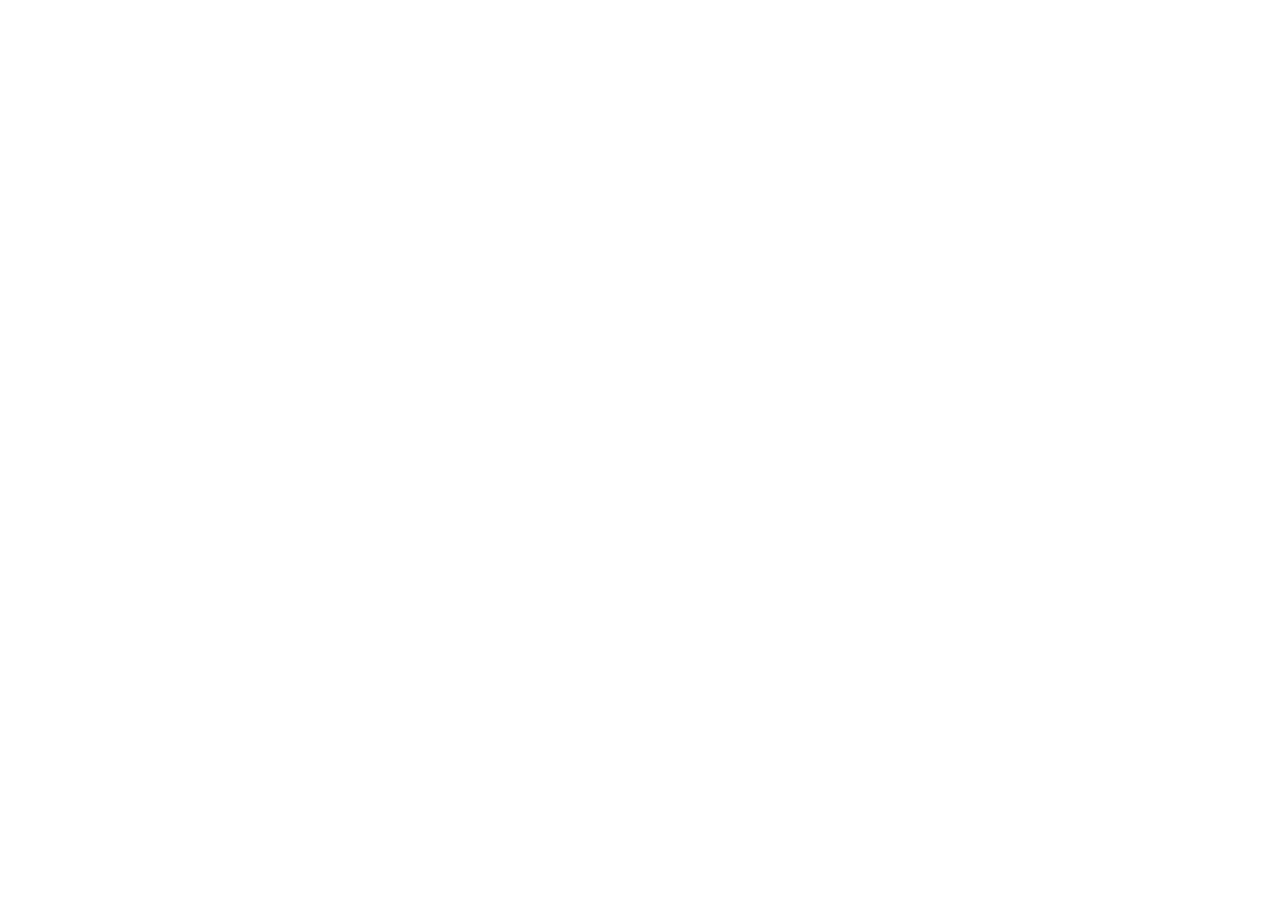
==== index.html @ 8ffe83c7 "Add initial html, css" ====
<!doctype html>
<html lang="en">
  <head>
    <meta charset="UTF-8" />
    <meta name="viewport" content="width=device-width, initial-scale=1.0" />
    <title>Document</title>
    <link rel="stylesheet" href="style.css" />
  </head>
  <body></body>
</html>
---- style.css ----
*,
*::before,
*::after {
  box-sizing: border-box;
  margin: 0;
  padding: 0;
}

/* @media (min-width: 768px) {
  .container {
    max-width: 700px;
  }
}

@media (min-width: 1400px) {
  .container {
    max-width: 1440px;
  }
} */
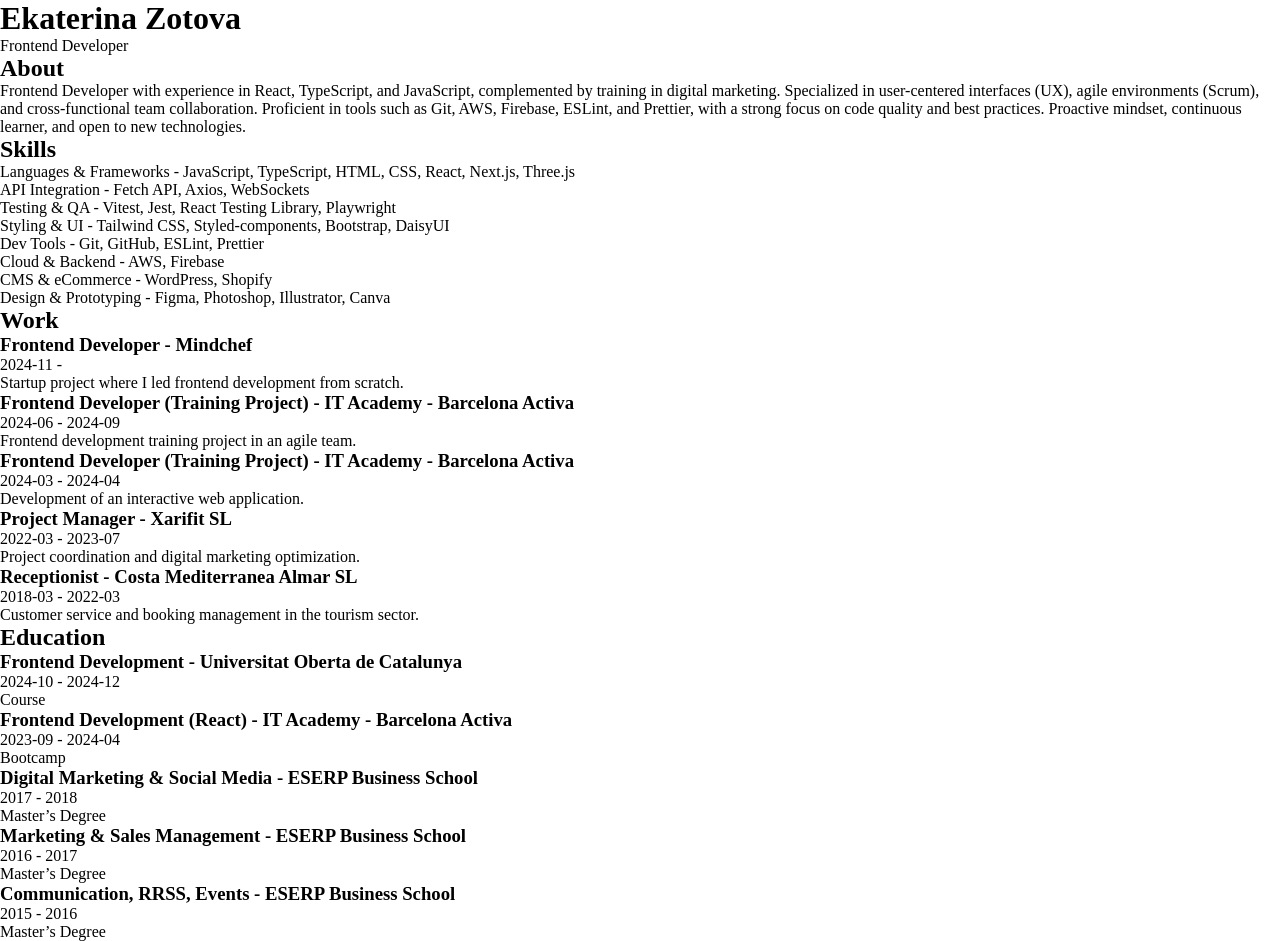
==== commit 3e14d39c: "Docs: add data.json" ====
--- a/index.html
+++ b/index.html
@@ -6,5 +6,32 @@
     <title>Document</title>
     <link rel="stylesheet" href="style.css" />
   </head>
-  <body></body>
+  <body>
+    <header>
+      <h1 id="name"></h1>
+      <p id="label"></p>
+    </header>
+
+    <section>
+      <h2>About</h2>
+      <p id="summary"></p>
+    </section>
+
+    <section>
+      <h2>Skills</h2>
+      <ul id="skills"></ul>
+    </section>
+
+    <section>
+      <h2>Work</h2>
+      <div id="work"></div>
+    </section>
+
+    <section>
+      <h2>Education</h2>
+      <div id="education"></div>
+    </section>
+
+    <script src="./script.js"></script>
+  </body>
 </html>
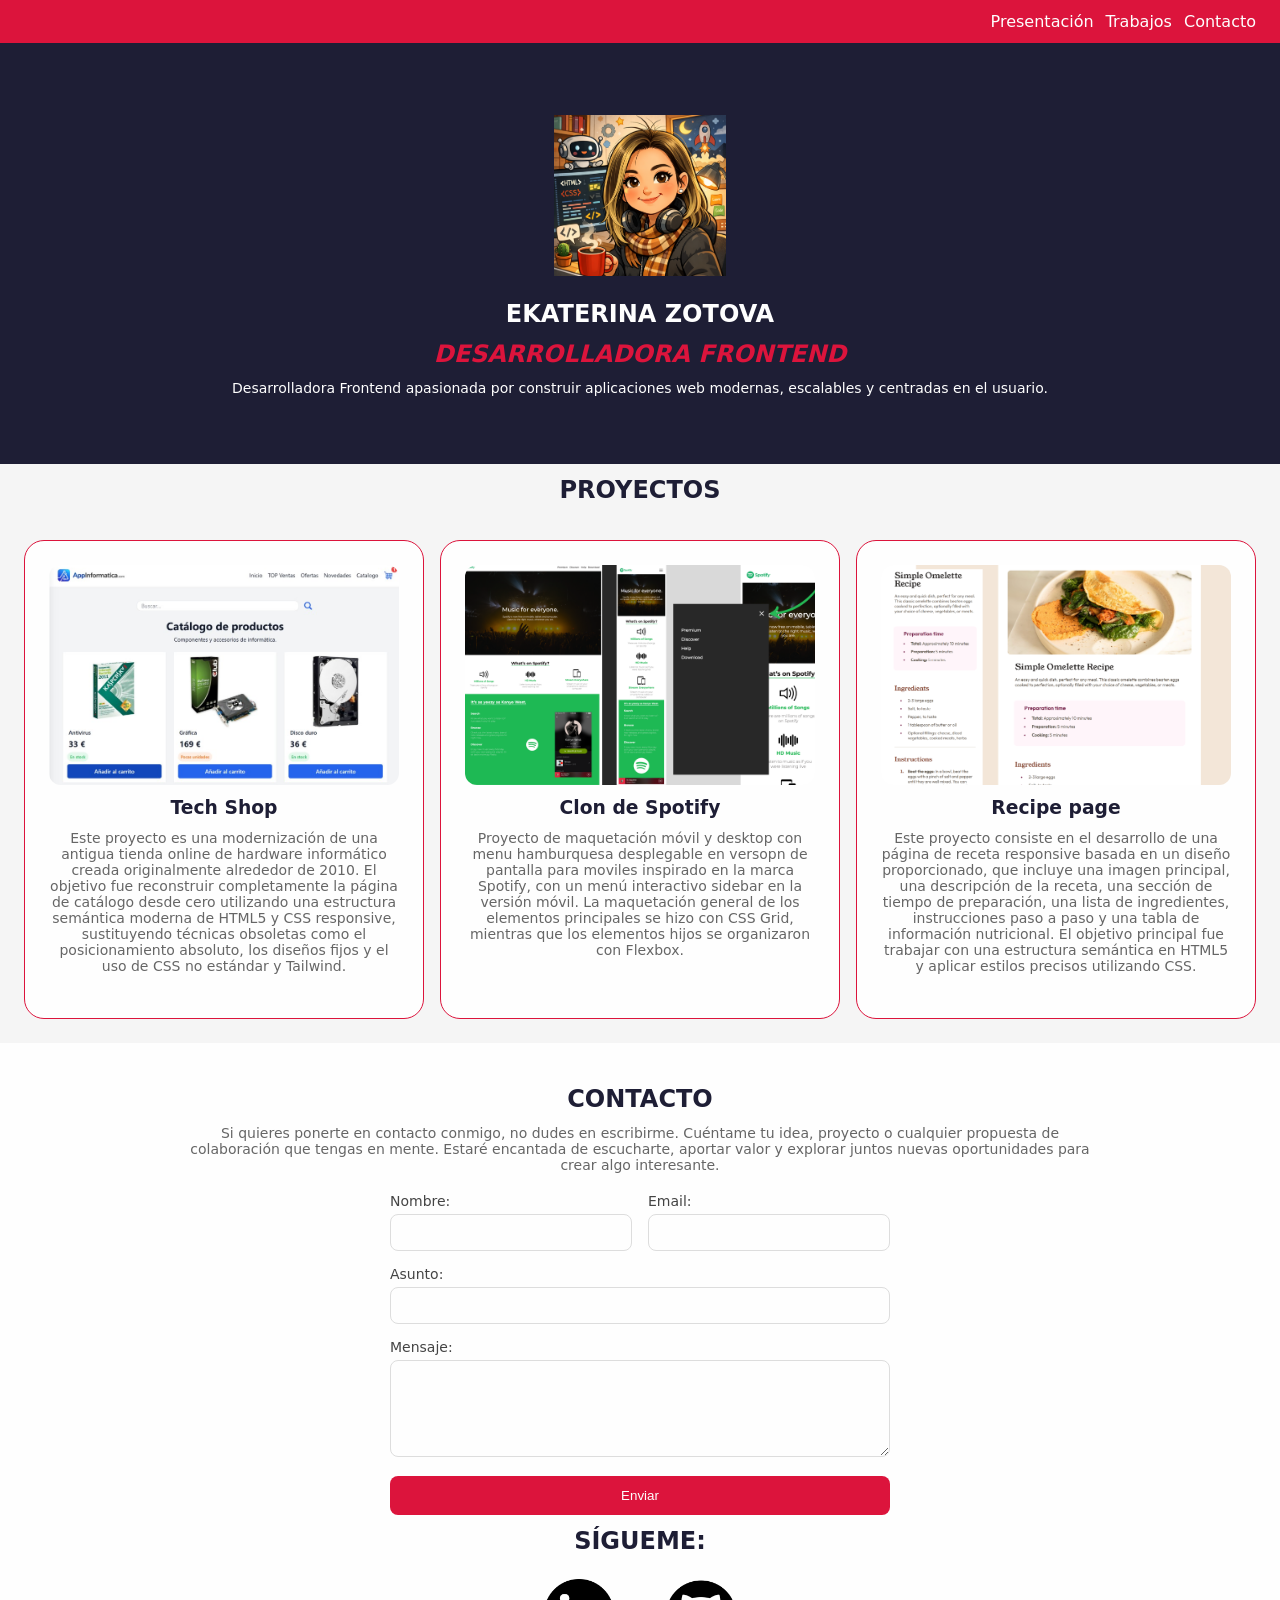
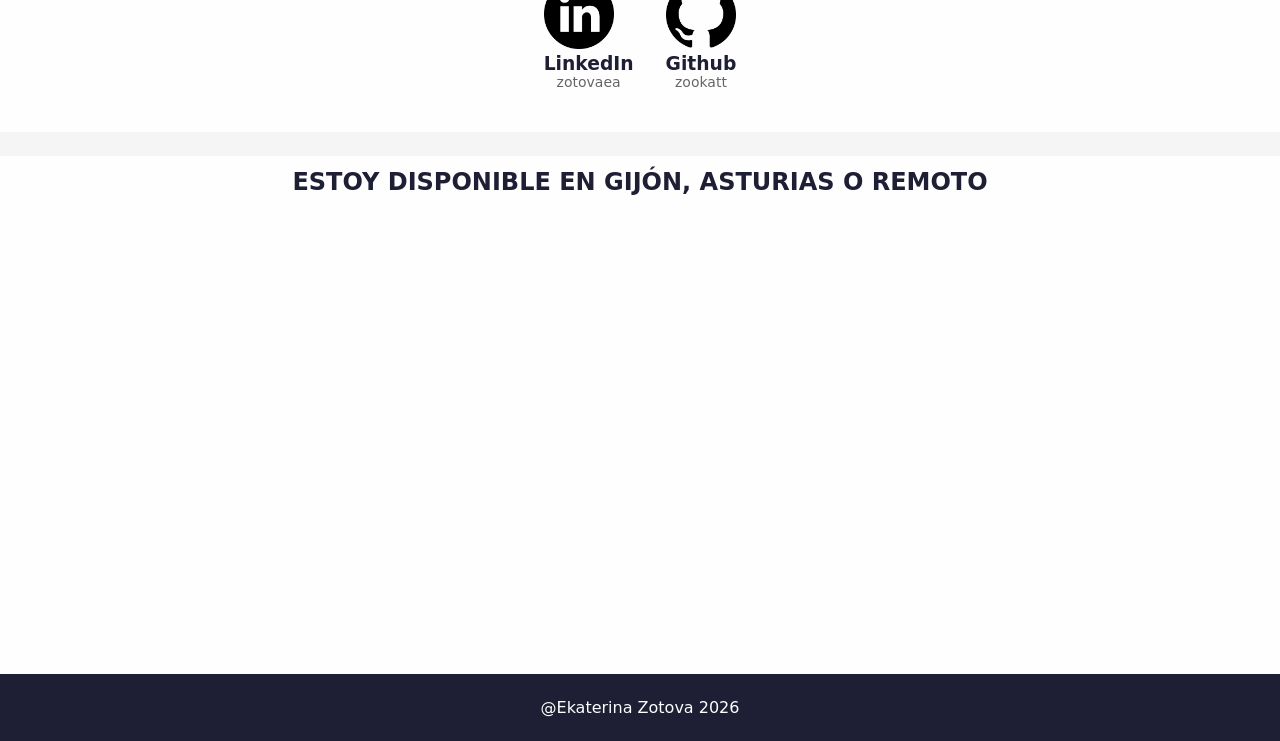
==== commit f44955e9: "anadir: primera version de portfolio" ====
--- a/index.html
+++ b/index.html
@@ -1,37 +1,199 @@
 <!doctype html>
-<html lang="en">
+<html>
   <head>
-    <meta charset="UTF-8" />
-    <meta name="viewport" content="width=device-width, initial-scale=1.0" />
-    <title>Document</title>
-    <link rel="stylesheet" href="style.css" />
+    <meta name="description" content="Portfolio ejercicio." />
+    <meta name="viewport" content="width=device-width, initial-scale=1" />
+    <link rel="stylesheet" href="./style.css" />
+    <link rel="icon" type="image/png" href="./assets/fav_zookatt.PNG" />
+    <title>Portfolio Nombre alumno</title>
   </head>
   <body>
-    <header>
-      <h1 id="name"></h1>
-      <p id="label"></p>
-    </header>
+    <!-- START NAV -->
+    <nav>
+      <ul>
+        <li><a href="#presentacion">Presentación</a></li>
+        <li><a href="#trabajos">Trabajos</a></li>
+        <li><a href="#contacto">Contacto</a></li>
+      </ul>
+    </nav>
+    <!-- END NAV -->
+    <!-- START WELCOME SECTION -->
+    <section id="presentacion">
+      <div class="hero">
+        <img
+          src="./assets/fav_zookatt.PNG"
+          alt="Imaden de zookatt"
+          id="zookatt"
+        />
+        <h1>Ekaterina Zotova</h1>
+        <h2>Desarrolladora Frontend</h2>
+        <p>
+          Desarrolladora Frontend apasionada por construir aplicaciones web
+          modernas, escalables y centradas en el usuario.
+        </p>
+      </div>
+      <!-- <h3>Me especializo en:</h3>
+      <ul>
+        <li>Ecosistemas de React y Next.js</li>
+        <li>TypeScript y JavaScript moderno</li>
+        <li>Interfaces limpias con Tailwind CSS</li>
+        <li>Testing y calidad de código</li>
+        <li>Integración con la nube (AWS y Firebase)</li>
+      </ul>
 
-    <section>
-      <h2>About</h2>
-      <p id="summary"></p>
+      <p>
+        Me importa el rendimiento, la arquitectura reutilizable, el código
+        mantenible y la mejora continua. Actualmente estoy ampliando mis
+        habilidades a través del programa de Diseño, Desarrollo y Publicación
+        Web en Factoría F5.
+      </p> -->
     </section>
+    <!-- END WELCOME SECTION -->
+    <!-- START PROJECTS SECTION -->
+    <section id="trabajos">
+      <h2>Proyectos</h2>
+      <div class="proyectos">
+        <article>
+          <a href="https://github.com/zookatt/tech-shop"
+            ><img
+              src="./assets/projects/tech-shop.jpg"
+              alt="Tech Shop — Modernización de una tienda online"
+            />
+            <h3>Tech Shop</h3>
+            <p>
+              Este proyecto es una modernización de una antigua tienda online de
+              hardware informático creada originalmente alrededor de 2010. El
+              objetivo fue reconstruir completamente la página de catálogo desde
+              cero utilizando una estructura semántica moderna de HTML5 y CSS
+              responsive, sustituyendo técnicas obsoletas como el
+              posicionamiento absoluto, los diseños fijos y el uso de CSS no
+              estándar y Tailwind.
+            </p></a
+          >
+        </article>
+        <article>
+          <a href="https://github.com/zookatt/clon-spotify"
+            ><img src="./assets/projects/spotify.png" alt="Clon de Spotify" />
+            <h3>Clon de Spotify</h3>
+            <p>
+              Proyecto de maquetación móvil y desktop con menu hamburquesa
+              desplegable en versopn de pantalla para moviles inspirado en la
+              marca Spotify, con un menú interactivo sidebar en la versión
+              móvil. La maquetación general de los elementos principales se hizo
+              con CSS Grid, mientras que los elementos hijos se organizaron con
+              Flexbox.
+            </p></a
+          >
+        </article>
+        <article>
+          <a href="https://github.com/zookatt/recipe-page"
+            ><img
+              src="./assets/projects/recipe.png"
+              alt="Recipe page challenge"
+            />
+            <h3>Recipe page</h3>
+            <p>
+              Este proyecto consiste en el desarrollo de una página de receta
+              responsive basada en un diseño proporcionado, que incluye una
+              imagen principal, una descripción de la receta, una sección de
+              tiempo de preparación, una lista de ingredientes, instrucciones
+              paso a paso y una tabla de información nutricional. El objetivo
+              principal fue trabajar con una estructura semántica en HTML5 y
+              aplicar estilos precisos utilizando CSS.
+            </p></a
+          >
+        </article>
+      </div>
+    </section>
+    <!-- END PROJECTS SECTION -->
+    <!-- START CONTACT SECTION -->
+    <section id="contacto">
+      <div class="container-form">
+        <h2>Contacto</h2>
+        <p class="contact-description">
+          Si quieres ponerte en contacto conmigo, no dudes en escribirme.
+          Cuéntame tu idea, proyecto o cualquier propuesta de colaboración que
+          tengas en mente. Estaré encantada de escucharte, aportar valor y
+          explorar juntos nuevas oportunidades para crear algo interesante.
+        </p>
+        <form action="#" method="post">
+          <div class="form-row">
+            <div class="form-field">
+              <label for="nombre">Nombre:</label>
+              <input
+                type="text"
+                id="nombre"
+                name="nombre"
+                minlength="2"
+                maxlength="10"
+                required
+              />
+            </div>
 
-    <section>
-      <h2>Skills</h2>
-      <ul id="skills"></ul>
+            <div class="form-field">
+              <label for="email">Email:</label>
+              <input type="email" id="email" name="email" required />
+            </div>
+          </div>
+
+          <div class="form-field">
+            <label for="asunto">Asunto:</label>
+            <input
+              type="text"
+              id="asunto"
+              name="asunto"
+              minlength="4"
+              maxlength="60"
+              required
+            />
+          </div>
+
+          <div class="form-field">
+            <label for="mensaje">Mensaje:</label>
+            <textarea id="mensaje" name="mensaje" rows="5" required></textarea>
+          </div>
+
+          <button type="submit">Enviar</button>
+        </form>
+        <h2>Sígueme:</h2>
+        <div class="rrss">
+          <article>
+            <a href="https://www.linkedin.com/in/zotovaea/">
+              <img
+                src="./assets/linkedin.png"
+                alt="Linkedin Logo"
+                id="linkedin"
+              />
+              <h3>LinkedIn</h3>
+              <p>zotovaea</p></a
+            >
+          </article>
+          <article>
+            <a href="https://github.com/zookatt">
+              <img src="./assets/github.png" alt="Github Logo" id="github" />
+              <h3>Github</h3>
+              <p>zookatt</p></a
+            >
+          </article>
+        </div>
+      </div>
+
+      <div class="map">
+        <h2>Estoy disponible en Gijón, Asturias o Remoto</h2>
+        <iframe
+          src="https://www.google.com/maps/embed?pb=!1m18!1m12!1m3!1d46281.63842436949!2d-5.70965400100262!3d43.53148328144494!2m3!1f0!2f0!3f0!3m2!1i1024!2i768!4f13.1!3m3!1m2!1s0xd367c66cbf494bf%3A0xbd06d207048d3536!2sGij%C3%B3n%2C%20Asturias!5e0!3m2!1ses!2ses!4v1775550826451!5m2!1ses!2ses"
+          width="100%"
+          height="450"
+          style="border: 0"
+          allowfullscreen=""
+          loading="lazy"
+          referrerpolicy="no-referrer-when-downgrade"
+        ></iframe>
+      </div>
     </section>
-
-    <section>
-      <h2>Work</h2>
-      <div id="work"></div>
-    </section>
-
-    <section>
-      <h2>Education</h2>
-      <div id="education"></div>
-    </section>
-
-    <script src="./script.js"></script>
+    <!-- END CONTACT SECTION -->
+    <!-- START FOOTER SECTION -->
+    <footer><figcaption>@Ekaterina Zotova 2026</figcaption></footer>
+    <!-- END FOOTER SECTION -->
   </body>
 </html>
--- a/style.css
+++ b/style.css
@@ -6,14 +6,297 @@
   padding: 0;
 }
 
-/* @media (min-width: 768px) {
-  .container {
-    max-width: 700px;
-  }
-}
-
-@media (min-width: 1400px) {
-  .container {
-    max-width: 1440px;
-  }
-} */
+:root {
+  --primary: #1e1e35;
+  --secondary: crimson;
+  --white: #fefefe;
+  --light-bg: #f5f5f5;
+  --text-muted: #666;
+  --label: #444;
+  --border: #ddd;
+  --focus: #999;
+  --button-hover: #444;
+}
+
+body {
+  font-family:
+    system-ui,
+    -apple-system,
+    BlinkMacSystemFont,
+    "Segoe UI",
+    Roboto,
+    Oxygen,
+    Ubuntu,
+    Cantarell,
+    "Open Sans",
+    "Helvetica Neue",
+    sans-serif;
+  background-color: var(--light-bg);
+}
+
+h1 {
+  color: var(--white);
+  text-align: center;
+  text-transform: uppercase;
+}
+
+h2 {
+  margin: 12px;
+  color: var(--primary);
+  font-size: x-large;
+  text-align: center;
+  text-transform: uppercase;
+}
+
+p {
+  margin-bottom: 20px;
+  color: var(--text-muted);
+  font-size: 14px;
+  text-align: center;
+}
+
+label {
+  font-size: 14px;
+  color: var(--label);
+}
+
+nav {
+  position: sticky;
+  top: 0;
+  left: 0;
+  z-index: 10;
+  width: 100%;
+}
+
+nav ul {
+  display: flex;
+  justify-content: flex-end;
+  gap: 12px;
+  padding: 12px 24px;
+  background-color: var(--secondary);
+}
+
+nav ul li {
+  list-style: none;
+}
+
+nav ul li a {
+  color: var(--white);
+  text-decoration: none;
+  transition: color 0.3s ease;
+}
+
+nav ul li a:hover {
+  color: var(--primary);
+}
+
+.hero {
+  padding: 48px;
+  background-color: var(--primary);
+}
+
+#zookatt {
+  display: block;
+  width: 220px;
+  max-width: 100%;
+  height: auto;
+  margin: 0 auto;
+  padding: 24px;
+}
+
+.hero h2 {
+  color: var(--secondary);
+  font-style: italic;
+}
+
+.hero p {
+  color: var(--white);
+}
+
+.proyectos {
+  display: grid;
+  grid-template-columns: 1fr;
+  gap: 1rem;
+  padding: 24px;
+}
+
+.proyectos article {
+  padding: 24px;
+  border: 1px solid var(--secondary);
+  border-radius: 20px;
+  background-color: var(--white);
+}
+
+.proyectos article a {
+  color: var(--primary);
+  text-align: center;
+  text-decoration: none;
+}
+
+.proyectos article h3 {
+  margin: 12px;
+}
+
+.proyectos article img {
+  display: block;
+  width: 100%;
+  height: 220px;
+  border-radius: 12px;
+  object-fit: cover;
+}
+
+.container-form {
+  display: flex;
+  flex-direction: column;
+  align-items: center;
+  margin: 0 auto;
+  padding: 30px;
+  background-color: var(--white);
+}
+
+.contact-description {
+  width: 100%;
+  max-width: 900px;
+}
+
+form {
+  width: 100%;
+  max-width: 500px;
+}
+
+.form-row {
+  display: flex;
+  gap: 16px;
+}
+
+.form-field {
+  width: 100%;
+}
+
+.form-field label {
+  display: block;
+  margin-bottom: 5px;
+}
+
+input,
+textarea {
+  width: 100%;
+  padding: 10px;
+  margin-bottom: 15px;
+  border: 1px solid var(--border);
+  border-radius: 8px;
+  background-color: var(--white);
+  transition: border-color 0.3s;
+}
+
+input:focus,
+textarea:focus {
+  outline: none;
+  border-color: var(--focus);
+}
+
+button {
+  width: 100%;
+  padding: 12px;
+  border: none;
+  border-radius: 8px;
+  background-color: var(--secondary);
+  color: var(--white);
+  cursor: pointer;
+  transition: background-color 0.3s;
+}
+
+button:hover {
+  background-color: var(--button-hover);
+}
+
+.rrss {
+  display: flex;
+  justify-content: center;
+  gap: 2rem;
+  margin: 12px;
+}
+
+.rrss article {
+  display: flex;
+  flex-direction: column;
+  justify-content: center;
+}
+
+.rrss article a {
+  color: var(--primary);
+  text-decoration: none;
+  cursor: pointer;
+}
+
+.rrss article a:hover {
+  color: var(--secondary);
+}
+
+.rrss article h3 {
+  text-align: center;
+}
+
+.rrss article p {
+  margin-bottom: 0;
+}
+
+#linkedin,
+#github {
+  width: 70px;
+}
+
+.map {
+  margin-top: 24px;
+  background-color: var(--white);
+}
+
+.map h2 {
+  padding: 12px;
+}
+
+footer {
+  padding: 24px;
+  background-color: var(--primary);
+  text-align: center;
+}
+
+figcaption {
+  color: var(--white);
+}
+
+@media (min-width: 768px) {
+  .proyectos {
+    grid-template-columns: repeat(2, 1fr);
+  }
+}
+
+@media (min-width: 1200px) {
+  .proyectos {
+    grid-template-columns: repeat(3, 1fr);
+  }
+}
+
+@media (max-width: 560px) {
+  .container-form {
+    padding: 24px 16px;
+  }
+
+  .form-row {
+    flex-direction: column;
+    gap: 0;
+  }
+
+  .rrss {
+    gap: 1rem;
+  }
+
+  #zookatt {
+    width: 160px;
+    padding: 16px;
+  }
+
+  .proyectos article img {
+    height: auto;
+  }
+}
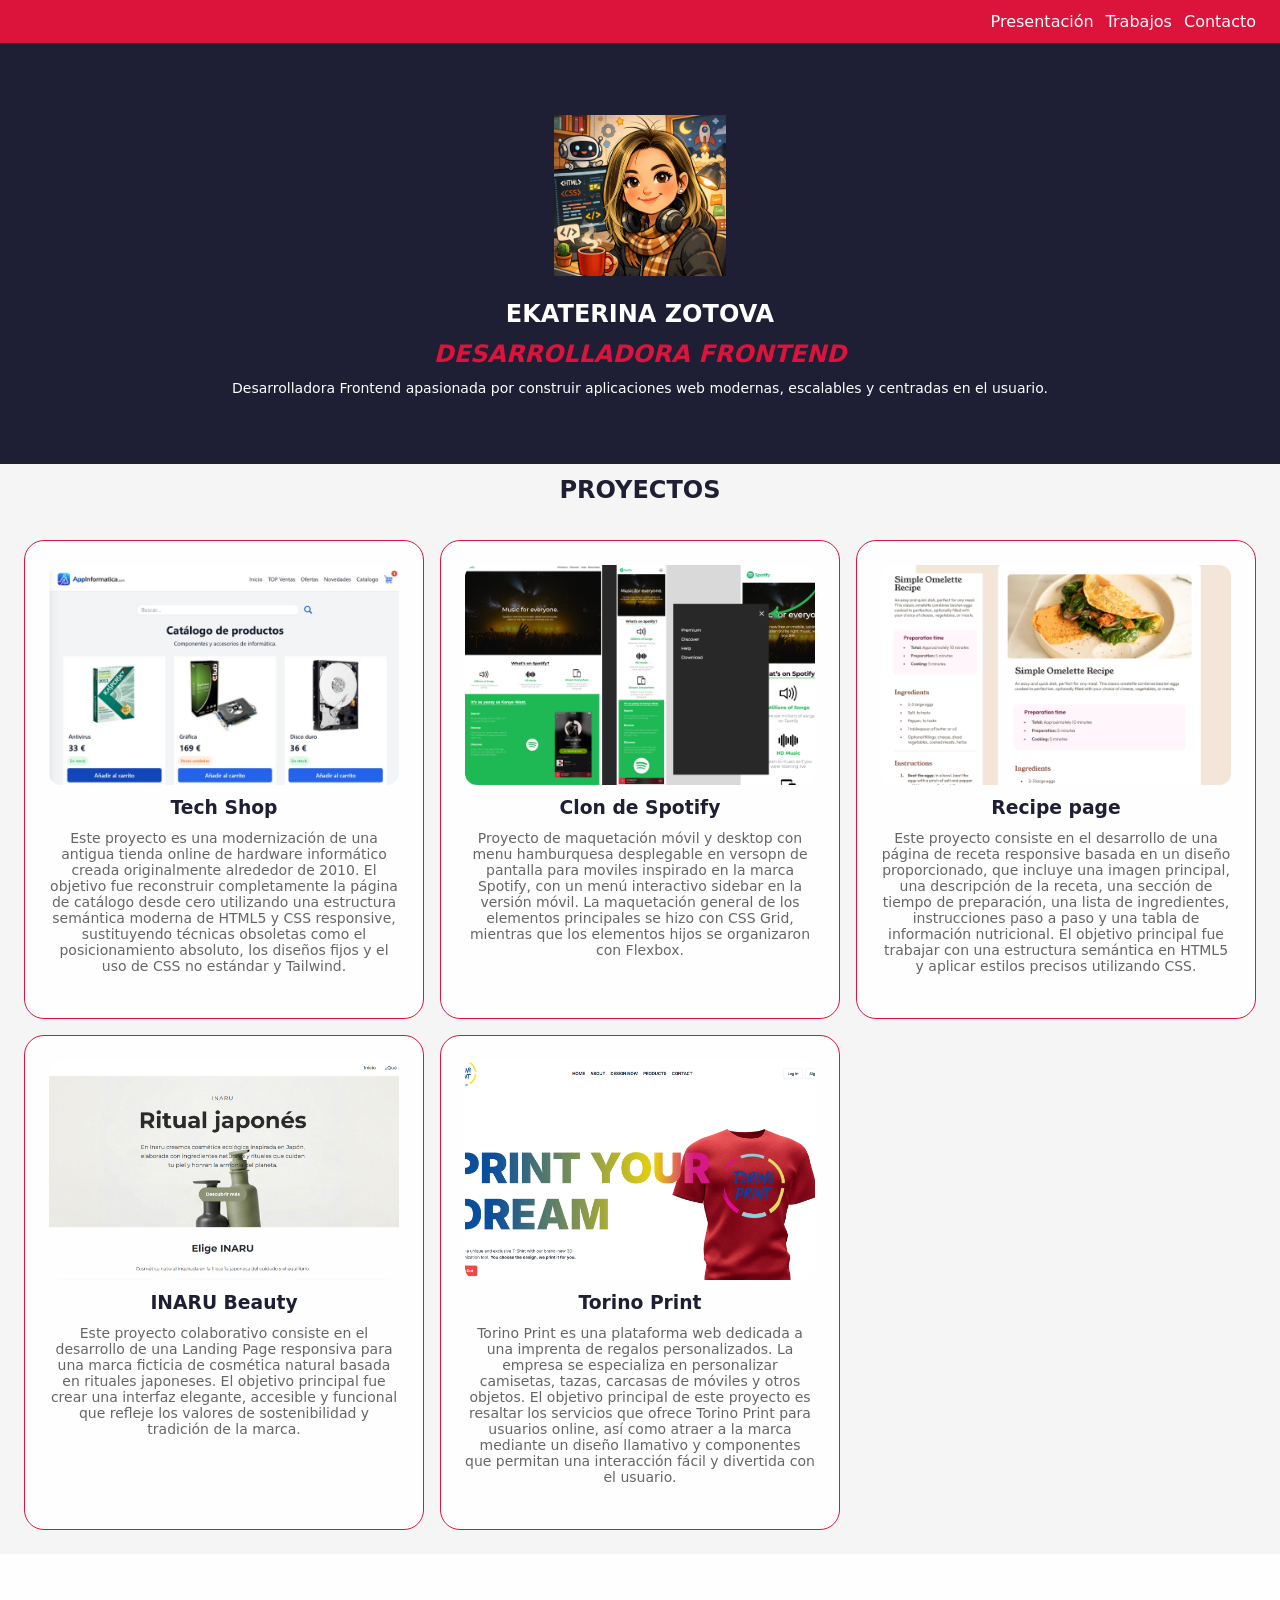
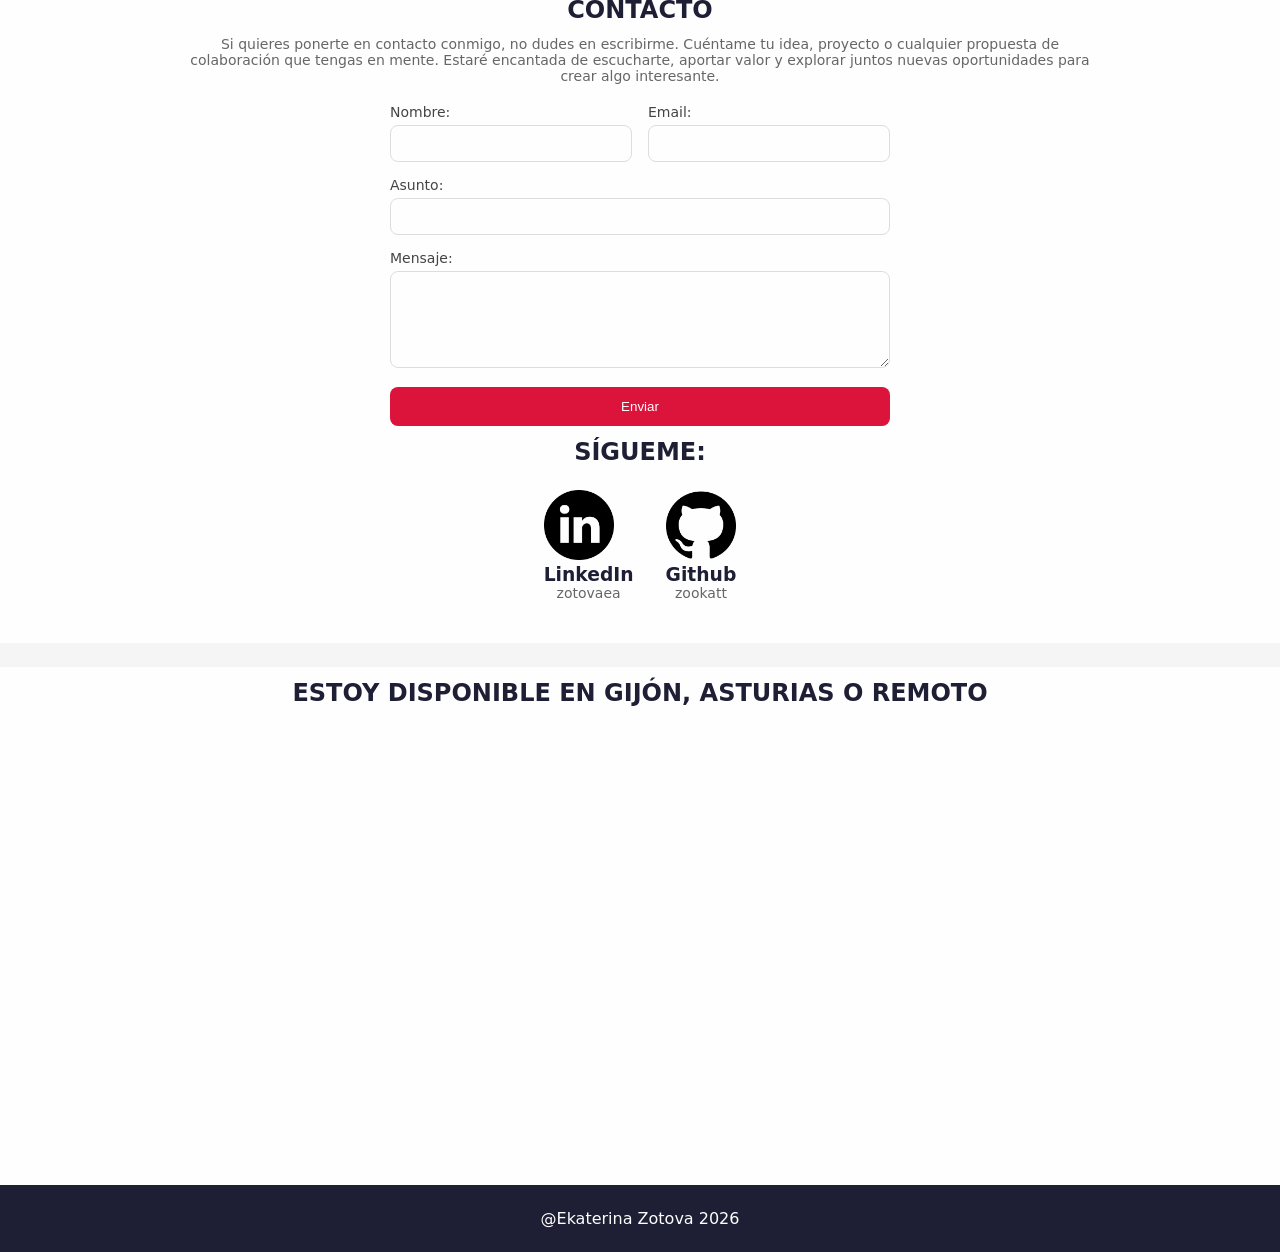
==== commit d33e70d6: "anadir: agregar mas proyectos a la lista" ====
--- a/index.html
+++ b/index.html
@@ -103,6 +103,34 @@
             </p></a
           >
         </article>
+        <article>
+          <a href="https://github.com/ruddycruzc/start-up-A"
+            ><img src="./assets/projects/inaru.png" alt="INARU Beauty" />
+            <h3>INARU Beauty</h3>
+            <p>
+              Este proyecto colaborativo consiste en el desarrollo de una
+              Landing Page responsiva para una marca ficticia de cosmética
+              natural basada en rituales japoneses. El objetivo principal fue
+              crear una interfaz elegante, accesible y funcional que refleje los
+              valores de sostenibilidad y tradición de la marca.
+            </p></a
+          >
+        </article>
+        <article>
+          <a href="https://github.com/zookatt/S.9-Proyecto"
+            ><img src="./assets/projects/torino.png" alt="Torino print" />
+            <h3>Torino Print</h3>
+            <p>
+              Torino Print es una plataforma web dedicada a una imprenta de
+              regalos personalizados. La empresa se especializa en personalizar
+              camisetas, tazas, carcasas de móviles y otros objetos. El objetivo
+              principal de este proyecto es resaltar los servicios que ofrece
+              Torino Print para usuarios online, así como atraer a la marca
+              mediante un diseño llamativo y componentes que permitan una
+              interacción fácil y divertida con el usuario.
+            </p></a
+          >
+        </article>
       </div>
     </section>
     <!-- END PROJECTS SECTION -->
--- a/style.css
+++ b/style.css
@@ -143,6 +143,7 @@
   height: 220px;
   border-radius: 12px;
   object-fit: cover;
+  object-position: top;
 }
 
 .container-form {
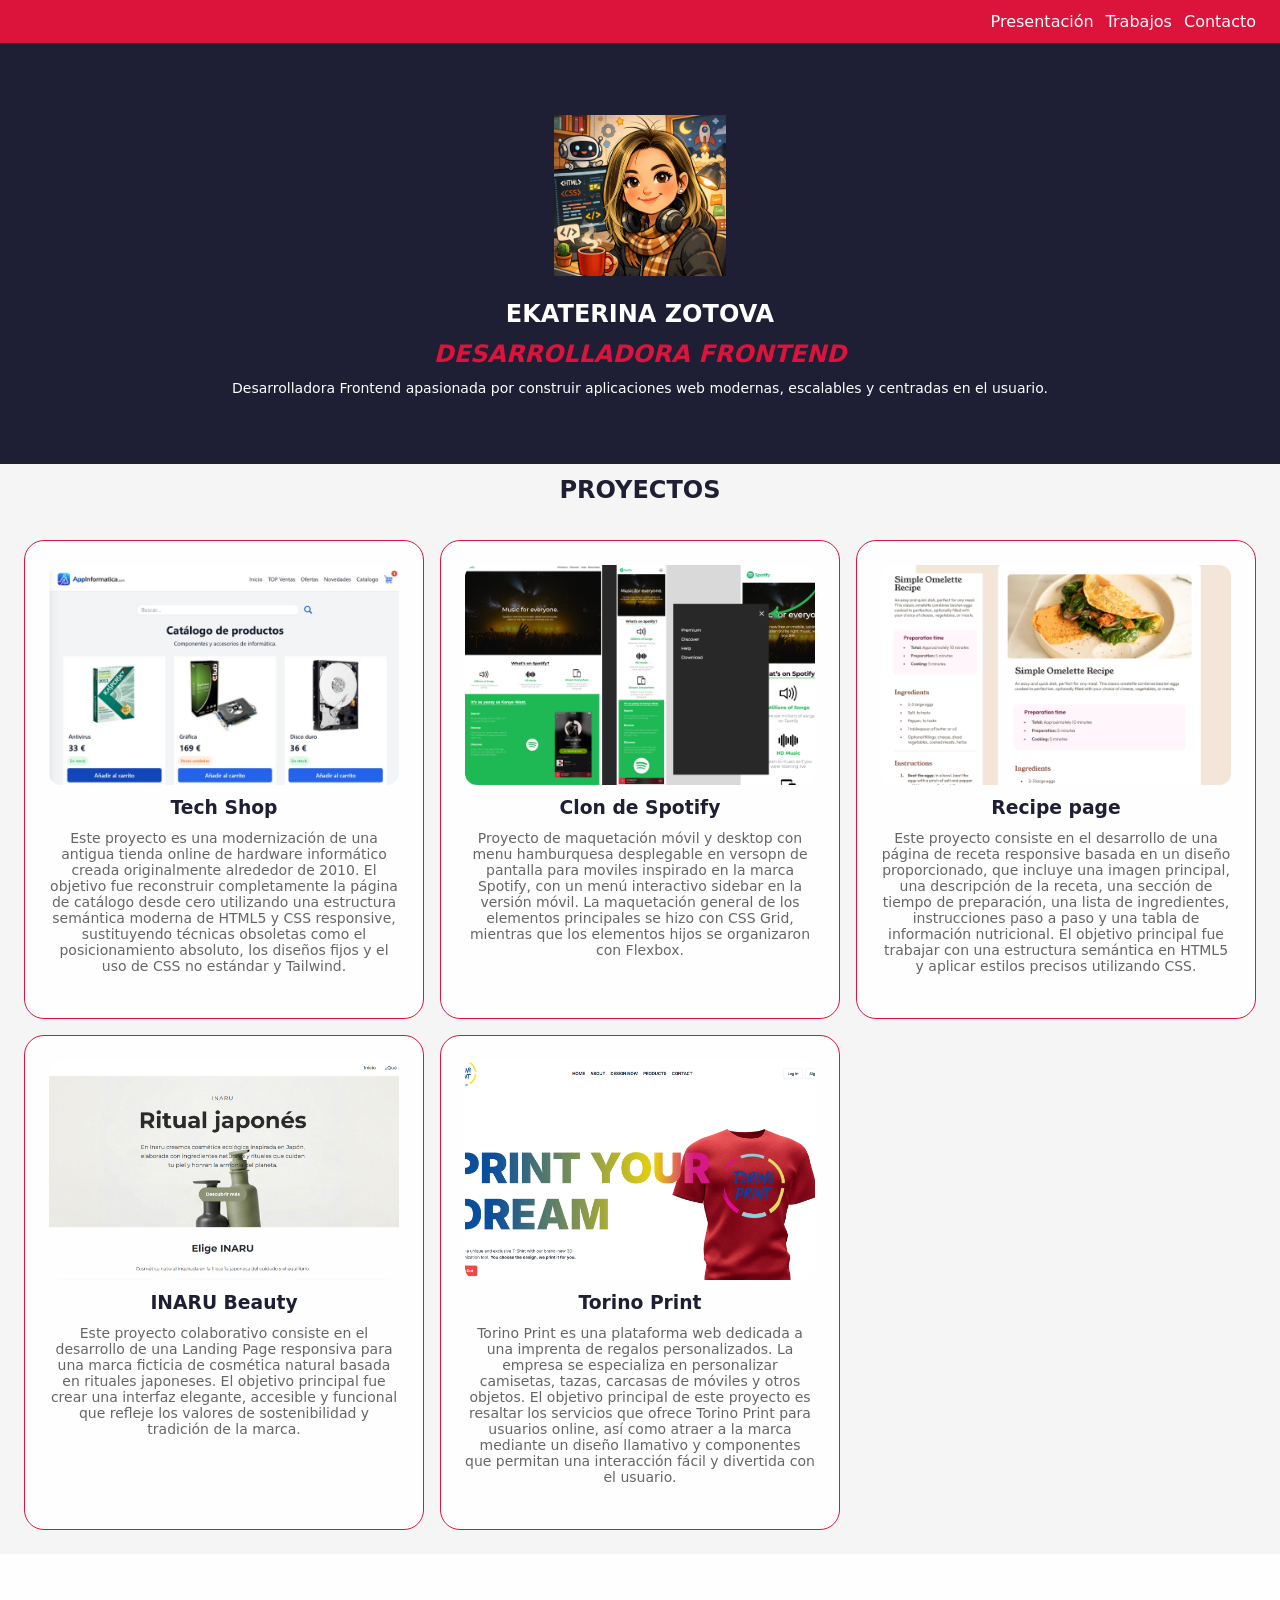
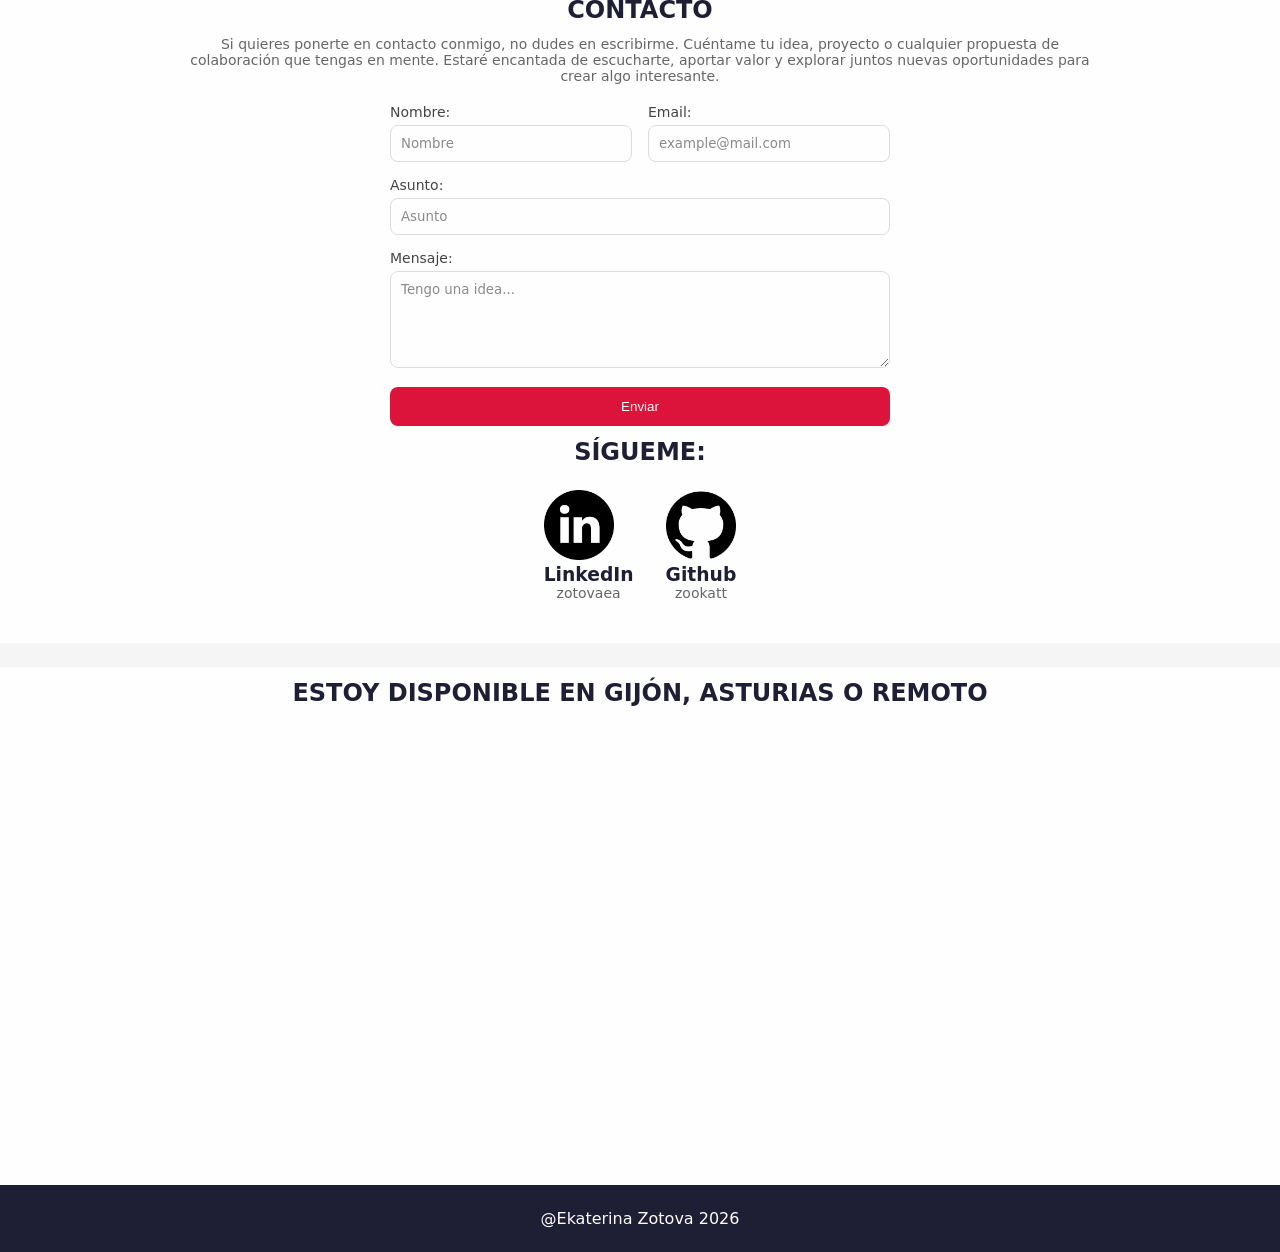
==== commit 15135450: "corregir: anadir placeholder al inputs" ====
--- a/index.html
+++ b/index.html
@@ -154,13 +154,20 @@
                 name="nombre"
                 minlength="2"
                 maxlength="10"
+                placeholder="Nombre"
                 required
               />
             </div>
 
             <div class="form-field">
               <label for="email">Email:</label>
-              <input type="email" id="email" name="email" required />
+              <input
+                type="email"
+                id="email"
+                name="email"
+                placeholder="example@mail.com"
+                required
+              />
             </div>
           </div>
 
@@ -172,13 +179,20 @@
               name="asunto"
               minlength="4"
               maxlength="60"
+              placeholder="Asunto"
               required
             />
           </div>
 
           <div class="form-field">
             <label for="mensaje">Mensaje:</label>
-            <textarea id="mensaje" name="mensaje" rows="5" required></textarea>
+            <textarea
+              id="mensaje"
+              name="mensaje"
+              rows="5"
+              placeholder="Tengo una idea..."
+              required
+            ></textarea>
           </div>
 
           <button type="submit">Enviar</button>
--- a/style.css
+++ b/style.css
@@ -187,7 +187,37 @@
   border: 1px solid var(--border);
   border-radius: 8px;
   background-color: var(--white);
+  color: var(--primary);
   transition: border-color 0.3s;
+  font-family:
+    system-ui,
+    -apple-system,
+    BlinkMacSystemFont,
+    "Segoe UI",
+    Roboto,
+    Oxygen,
+    Ubuntu,
+    Cantarell,
+    "Open Sans",
+    "Helvetica Neue",
+    sans-serif;
+}
+
+input::-webkit-input-placeholder,
+textarea::-webkit-input-placeholder {
+  color: #8a8a8a;
+  opacity: 1;
+}
+
+input::-moz-placeholder,
+textarea::-moz-placeholder {
+  color: #8a8a8a;
+  opacity: 1;
+}
+
+input:-ms-input-placeholder,
+textarea:-ms-input-placeholder {
+  color: #8a8a8a;
 }
 
 input:focus,
